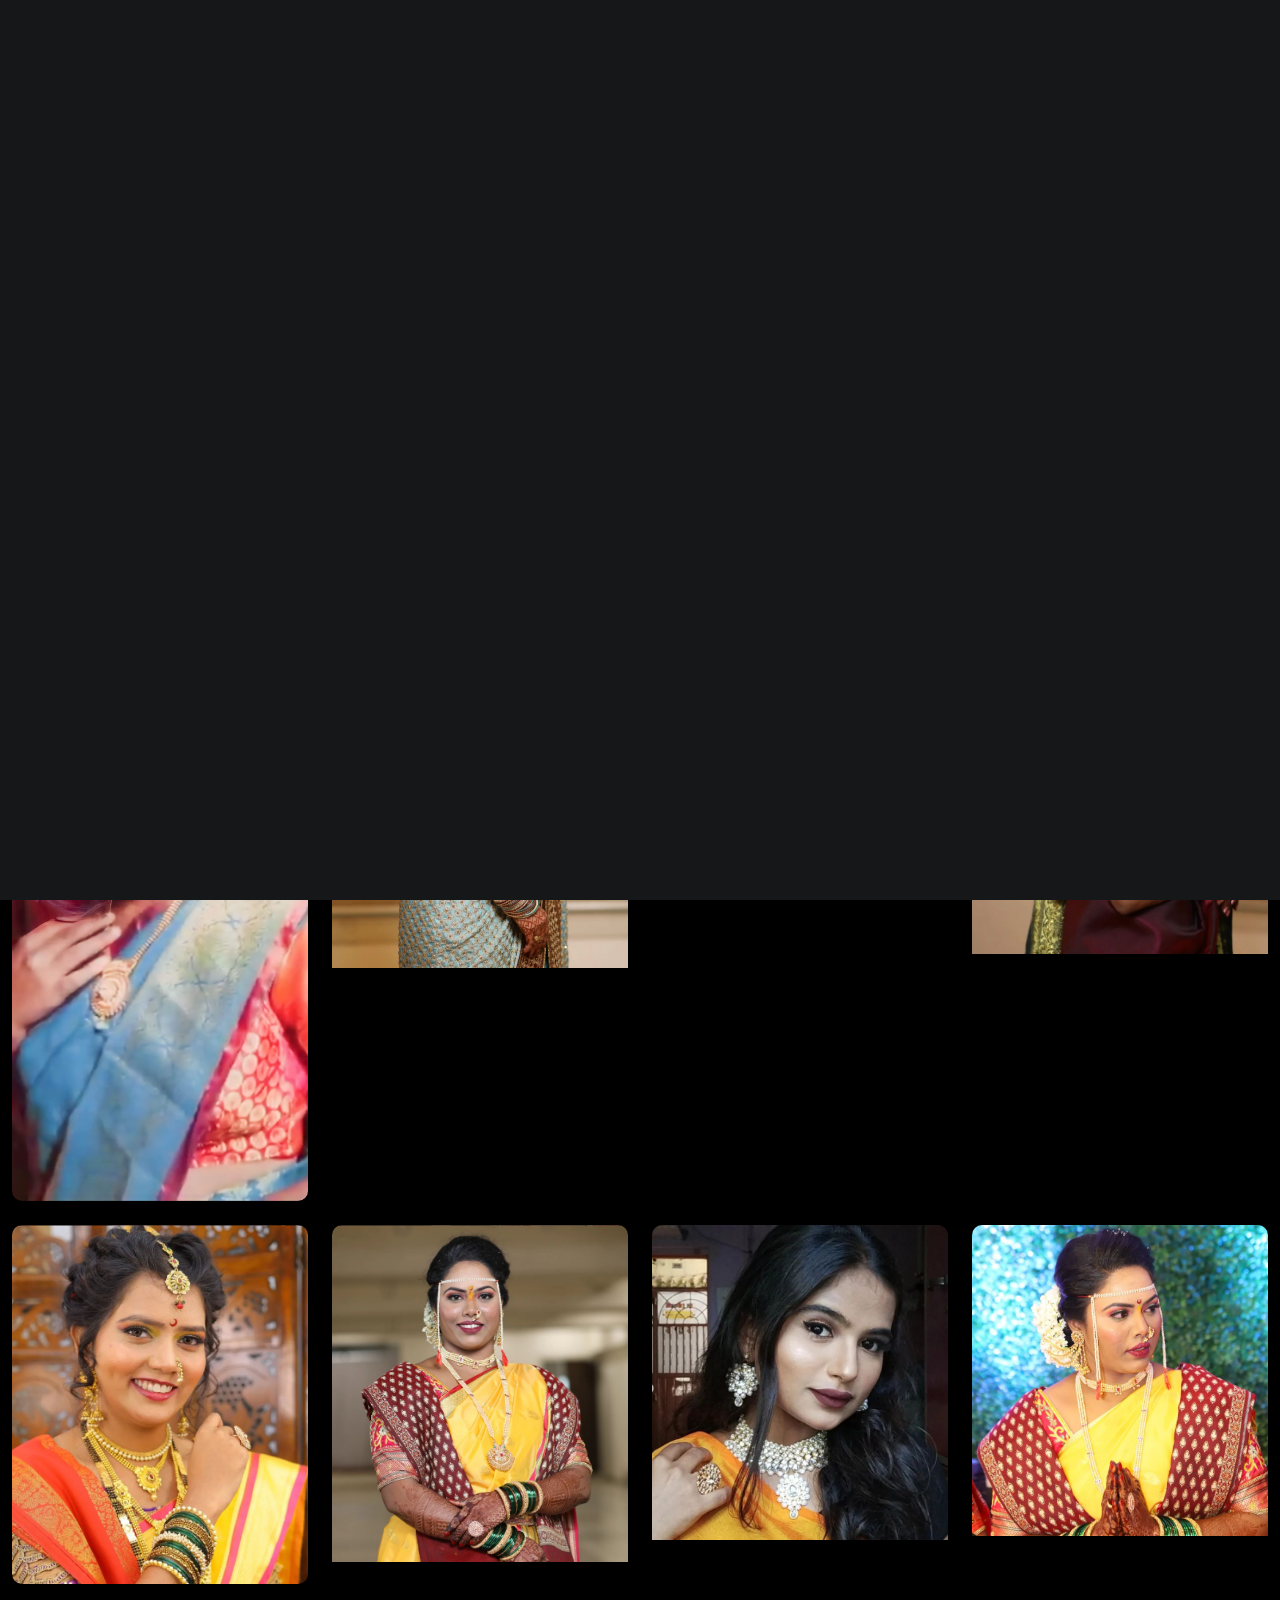
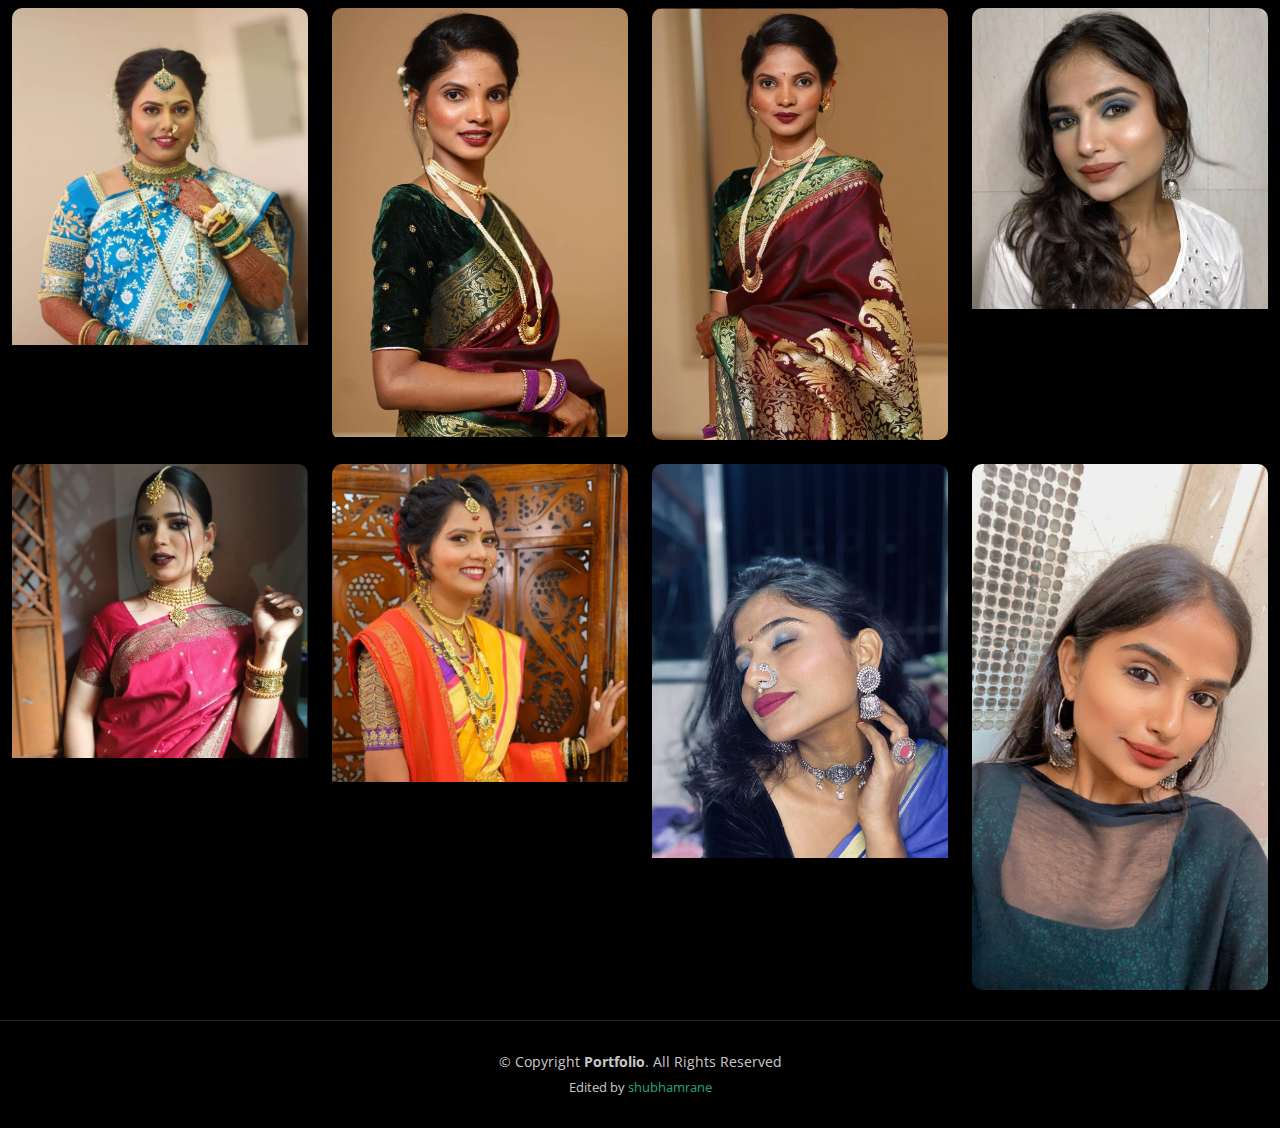
==== index.html @ 7a303e1d "first commit" ====
<!DOCTYPE html>
<html lang="en">

<head>
  <meta charset="utf-8">
  <meta content="width=device-width, initial-scale=1.0" name="viewport">

  <title>PortFolio-makeovershri</title>
  <meta content="" name="description">
  <meta content="" name="keywords">

  <!-- Favicons -->
  <!-- <link href="assets/img/favicon.png" rel="icon">
  <link href="assets/img/apple-touch-icon.png" rel="apple-touch-icon"> -->

  <!-- Google Fonts -->
  <link rel="preconnect" href="https://fonts.googleapis.com">
  <link rel="preconnect" href="https://fonts.gstatic.com" crossorigin>
  <link href="https://fonts.googleapis.com/css2?family=Open+Sans:ital,wght@0,300;0,400;0,500;0,600;0,700;1,300;1,400;1,600;1,700&family=Inter:ital,wght@0,300;0,400;0,500;0,600;0,700;1,300;1,400;1,500;1,600;1,700&family=Cardo:ital,wght@0,400;0,700;1,400&display=swap" rel="stylesheet">

  <!-- Vendor CSS Files -->
  <link href="assets/vendor/bootstrap/css/bootstrap.min.css" rel="stylesheet">
  <link href="assets/vendor/bootstrap-icons/bootstrap-icons.css" rel="stylesheet">
  <link href="assets/vendor/swiper/swiper-bundle.min.css" rel="stylesheet">
  <link href="assets/vendor/glightbox/css/glightbox.min.css" rel="stylesheet">
  <link href="assets/vendor/aos/aos.css" rel="stylesheet">

  <!-- Template Main CSS File -->
  <link href="assets/css/main.css" rel="stylesheet">

  
</head>

<body>

  <!-- ======= Header ======= -->
  <header id="header" class="header d-flex align-items-center fixed-top">
    <div class="container-fluid d-flex align-items-center justify-content-between">

      <a href="index.html" class="logo d-flex align-items-center  me-auto me-lg-0">
        <!-- Uncomment the line below if you also wish to use an image logo -->
        <!-- <img src="assets/img/logo.png" alt=""> -->
        <i class="bi bi-magic"></i>
        <h1>Makeovershri</h1>
      </a>

      <nav id="navbar" class="navbar">
        <ul>
          <li><a href="index.html" class="active">Home</a></li>
          <li><a href="about.html">About</a></li>
          <li><a href="photos.html">Gallery</a></li>
          <li><a href="services.html">Services</a></li>
          <li><a href="contact.html">Contact</a></li>
        </ul>
      </nav><!-- .navbar -->

      <div class="header-social-links">
        <a href="https://www.youtube.com/channel/UCeKGh_fcfqgs3sjj_dx9bTQ" class="youtube"><i class="bi bi-youtube"></i></a>
        <a href="https://www.facebook.com/anushri.durge.52" class="facebook"><i class="bi bi-facebook"></i></a>
        <a href="https://www.instagram.com/_makeovershri_/" class="instagram"><i class="bi bi-instagram"></i></a>
        <a href="#" class="linkedin"><i class="bi bi-linkedin"></i></i></a>
      </div>
      <i class="mobile-nav-toggle mobile-nav-show bi bi-list"></i>
      <i class="mobile-nav-toggle mobile-nav-hide d-none bi bi-x"></i>

    </div>
  </header><!-- End Header -->

  <!-- ======= Hero Section ======= -->
  <section id="hero" class="hero d-flex flex-column justify-content-center align-items-center" data-aos="fade" data-aos-delay="1500">
    <div class="container">
      <div class="row justify-content-center">
        <div class="col-lg-6 text-center">
          <h2>I'm <span>Anushri Durge</span> a Professional Makeup Artist and Hairstylist.</h2>
          <p>Let me help you look and feel your best! Certified professional makeup artist specialising in natural looks and enhancing beauty.</p>
          <a href="contact.html" class="btn-get-started">Contact Me</a>
        </div>
      </div>
    </div>
  </section><!-- End Hero Section -->

  <main id="main" data-aos="fade" data-aos-delay="1500">

    <!-- ======= Gallery Section ======= -->
    <section id="gallery" class="gallery">
      <div class="container-fluid">

        <div class="row gy-4 justify-content-center">
          <div class="col-xl-3 col-lg-4 col-md-6">
            <div class="gallery-item h-100">
              <img src="assets/img/gallery/gallery-1.png" class="img-fluid" alt="">
              <div class="gallery-links d-flex align-items-center justify-content-center">
                <a href="assets/img/gallery/gallery-1.png" title="Gallery 1" class="glightbox preview-link"><i class="bi bi-arrows-angle-expand"></i></a>
                <a href="gallery-single.html" class="details-link"><i class="bi bi-link-45deg"></i></a>
              </div>
            </div>
          </div><!-- End Gallery Item -->
          <div class="col-xl-3 col-lg-4 col-md-6">
            <div class="gallery-item h-100">
              <img src="assets/img/gallery/gallery-2.png" class="img-fluid" alt="">
              <div class="gallery-links d-flex align-items-center justify-content-center">
                <a href="assets/img/gallery/gallery-2.png" title="Gallery 2" class="glightbox preview-link"><i class="bi bi-arrows-angle-expand"></i></a>
                <a href="gallery-single.html" class="details-link"><i class="bi bi-link-45deg"></i></a>
              </div>
            </div>
          </div><!-- End Gallery Item -->
          <div class="col-xl-3 col-lg-4 col-md-6">
            <div class="gallery-item h-100">
              <img src="assets/img/gallery/gallery-3.png" class="img-fluid" alt="">
              <div class="gallery-links d-flex align-items-center justify-content-center">
                <a href="assets/img/gallery/gallery-3.png" title="Gallery 3" class="glightbox preview-link"><i class="bi bi-arrows-angle-expand"></i></a>
                <a href="gallery-single.html" class="details-link"><i class="bi bi-link-45deg"></i></a>
              </div>
            </div>
          </div><!-- End Gallery Item -->
          <div class="col-xl-3 col-lg-4 col-md-6">
            <div class="gallery-item h-100">
              <img src="assets/img/gallery/gallery-4.png" class="img-fluid" alt="">
              <div class="gallery-links d-flex align-items-center justify-content-center">
                <a href="assets/img/gallery/gallery-4.png" title="Gallery 4" class="glightbox preview-link"><i class="bi bi-arrows-angle-expand"></i></a>
                <a href="gallery-single.html" class="details-link"><i class="bi bi-link-45deg"></i></a>
              </div>
            </div>
          </div><!-- End Gallery Item -->
          <div class="col-xl-3 col-lg-4 col-md-6">
            <div class="gallery-item h-100">
              <img src="assets/img/gallery/gallery-5.png" class="img-fluid" alt="">
              <div class="gallery-links d-flex align-items-center justify-content-center">
                <a href="assets/img/gallery/gallery-5.png" title="Gallery 5" class="glightbox preview-link"><i class="bi bi-arrows-angle-expand"></i></a>
                <a href="gallery-single.html" class="details-link"><i class="bi bi-link-45deg"></i></a>
              </div>
            </div>
          </div><!-- End Gallery Item -->
          <div class="col-xl-3 col-lg-4 col-md-6">
            <div class="gallery-item h-100">
              <img src="assets/img/gallery/gallery-6.png" class="img-fluid" alt="">
              <div class="gallery-links d-flex align-items-center justify-content-center">
                <a href="assets/img/gallery/gallery-6.png" title="Gallery 6" class="glightbox preview-link"><i class="bi bi-arrows-angle-expand"></i></a>
                <a href="gallery-single.html" class="details-link"><i class="bi bi-link-45deg"></i></a>
              </div>
            </div>
          </div><!-- End Gallery Item -->
          <div class="col-xl-3 col-lg-4 col-md-6">
            <div class="gallery-item h-100">
              <img src="assets/img/gallery/gallery-7.png" class="img-fluid" alt="">
              <div class="gallery-links d-flex align-items-center justify-content-center">
                <a href="assets/img/gallery/gallery-7.png" title="Gallery 7" class="glightbox preview-link"><i class="bi bi-arrows-angle-expand"></i></a>
                <a href="gallery-single.html" class="details-link"><i class="bi bi-link-45deg"></i></a>
              </div>
            </div>
          </div><!-- End Gallery Item -->
          <div class="col-xl-3 col-lg-4 col-md-6">
            <div class="gallery-item h-100">
              <img src="assets/img/gallery/gallery-8.png" class="img-fluid" alt="">
              <div class="gallery-links d-flex align-items-center justify-content-center">
                <a href="assets/img/gallery/gallery-8.png" title="Gallery 8" class="glightbox preview-link"><i class="bi bi-arrows-angle-expand"></i></a>
                <a href="gallery-single.html" class="details-link"><i class="bi bi-link-45deg"></i></a>
              </div>
            </div>
          </div><!-- End Gallery Item -->
          <div class="col-xl-3 col-lg-4 col-md-6">
            <div class="gallery-item h-100">
              <img src="assets/img/gallery/gallery-9.png" class="img-fluid" alt="">
              <div class="gallery-links d-flex align-items-center justify-content-center">
                <a href="assets/img/gallery/gallery-9.png" title="Gallery 9" class="glightbox preview-link"><i class="bi bi-arrows-angle-expand"></i></a>
                <a href="gallery-single.html" class="details-link"><i class="bi bi-link-45deg"></i></a>
              </div>
            </div>
          </div><!-- End Gallery Item -->
          <div class="col-xl-3 col-lg-4 col-md-6">
            <div class="gallery-item h-100">
              <img src="assets/img/gallery/gallery-10.png" class="img-fluid" alt="">
              <div class="gallery-links d-flex align-items-center justify-content-center">
                <a href="assets/img/gallery/gallery-10.png" title="Gallery 10" class="glightbox preview-link"><i class="bi bi-arrows-angle-expand"></i></a>
                <a href="gallery-single.html" class="details-link"><i class="bi bi-link-45deg"></i></a>
              </div>
            </div>
          </div><!-- End Gallery Item -->
          <div class="col-xl-3 col-lg-4 col-md-6">
            <div class="gallery-item h-100">
              <img src="assets/img/gallery/gallery-11.png" class="img-fluid" alt="">
              <div class="gallery-links d-flex align-items-center justify-content-center">
                <a href="assets/img/gallery/gallery-11.png" title="Gallery 11" class="glightbox preview-link"><i class="bi bi-arrows-angle-expand"></i></a>
                <a href="gallery-single.html" class="details-link"><i class="bi bi-link-45deg"></i></a>
              </div>
            </div>
          </div><!-- End Gallery Item -->
          <div class="col-xl-3 col-lg-4 col-md-6">
            <div class="gallery-item h-100">
              <img src="assets/img/gallery/gallery-12.png" class="img-fluid" alt="">
              <div class="gallery-links d-flex align-items-center justify-content-center">
                <a href="assets/img/gallery/gallery-12.png" title="Gallery 12" class="glightbox preview-link"><i class="bi bi-arrows-angle-expand"></i></a>
                <a href="gallery-single.html" class="details-link"><i class="bi bi-link-45deg"></i></a>
              </div>
            </div>
          </div><!-- End Gallery Item -->
          <div class="col-xl-3 col-lg-4 col-md-6">
            <div class="gallery-item h-100">
              <img src="assets/img/gallery/gallery-13.png" class="img-fluid" alt="">
              <div class="gallery-links d-flex align-items-center justify-content-center">
                <a href="assets/img/gallery/gallery-13.png" title="Gallery 13" class="glightbox preview-link"><i class="bi bi-arrows-angle-expand"></i></a>
                <a href="gallery-single.html" class="details-link"><i class="bi bi-link-45deg"></i></a>
              </div>
            </div>
          </div><!-- End Gallery Item -->
          <div class="col-xl-3 col-lg-4 col-md-6">
            <div class="gallery-item h-100">
              <img src="assets/img/gallery/gallery-14.png" class="img-fluid" alt="">
              <div class="gallery-links d-flex align-items-center justify-content-center">
                <a href="assets/img/gallery/gallery-14.png" title="Gallery 14" class="glightbox preview-link"><i class="bi bi-arrows-angle-expand"></i></a>
                <a href="gallery-single.html" class="details-link"><i class="bi bi-link-45deg"></i></a>
              </div>
            </div>
          </div><!-- End Gallery Item -->
          <div class="col-xl-3 col-lg-4 col-md-6">
            <div class="gallery-item h-100">
              <img src="assets/img/gallery/gallery-15.png" class="img-fluid" alt="">
              <div class="gallery-links d-flex align-items-center justify-content-center">
                <a href="assets/img/gallery/gallery-15.png" title="Gallery 15" class="glightbox preview-link"><i class="bi bi-arrows-angle-expand"></i></a>
                <a href="gallery-single.html" class="details-link"><i class="bi bi-link-45deg"></i></a>
              </div>
            </div>
          </div><!-- End Gallery Item -->
          <div class="col-xl-3 col-lg-4 col-md-6">
            <div class="gallery-item h-100">
              <img src="assets/img/gallery/gallery-16.png" class="img-fluid" alt="">
              <div class="gallery-links d-flex align-items-center justify-content-center">
                <a href="assets/img/gallery/gallery-16.png" title="Gallery 16" class="glightbox preview-link"><i class="bi bi-arrows-angle-expand"></i></a>
                <a href="gallery-single.html" class="details-link"><i class="bi bi-link-45deg"></i></a>
              </div>
            </div>
          </div><!-- End Gallery Item -->

        </div>

      </div>
    </section><!-- End Gallery Section -->

  </main><!-- End #main -->
  <footer id="footer" class="footer">
    <div class="container">
      <div class="copyright">
        &copy; Copyright <strong><span>Portfolio</span></strong>. All Rights Reserved
      </div>
      <div class="credits">
       
        Edited by <a href="https://www.instagram.com/shubham.rane._/">shubhamrane</a>
      </div>
    </div>
  </footer>

  <a href="#" class="scroll-top d-flex align-items-center justify-content-center"><i class="bi bi-arrow-up-short"></i></a>

  <div id="preloader">
    <div class="line"></div>
  </div>

  <!-- Vendor JS Files -->
  <script src="assets/vendor/bootstrap/js/bootstrap.bundle.min.js"></script>
  <script src="assets/vendor/swiper/swiper-bundle.min.js"></script>
  <script src="assets/vendor/glightbox/js/glightbox.min.js"></script>
  <script src="assets/vendor/aos/aos.js"></script>
  <script src="assets/vendor/php-email-form/validate.js"></script>

  <!-- Template Main JS File -->
  <script src="assets/js/main.js"></script>

</body>

</html>
---- assets/css/main.css ----
/**
* Template Name: PhotoFolio
* Updated: Mar 10 2023 with Bootstrap v5.2.3
* Template URL: https://bootstrapmade.com/photofolio-bootstrap-photography-website-template/
* Author: BootstrapMade.com
* License: https://bootstrapmade.com/license/
*/

/*--------------------------------------------------------------
# Set main reusable colors and fonts using CSS variables
# Learn more about CSS variables at https://developer.mozilla.org/en-US/docs/Web/CSS/Using_CSS_custom_properties
--------------------------------------------------------------*/
/* Fonts */
:root {
  --font-default: "Open Sans", system-ui, -apple-system, "Segoe UI", Roboto, "Helvetica Neue", Arial, "Noto Sans", "Liberation Sans", sans-serif, "Apple Color Emoji", "Segoe UI Emoji", "Segoe UI Symbol", "Noto Color Emoji";
  --font-primary: "Inter", sans-serif;
  --font-secondary: "Cardo", sans-serif;
}

/* Colors */
:root {
  --color-default: #fafafa;
  --color-primary: #27a776;
  --color-secondary: #161718;
}

/* Smooth scroll behavior */
:root {
  scroll-behavior: smooth;
}

/*--------------------------------------------------------------
# General
--------------------------------------------------------------*/
body {
  font-family: var(--font-default);
  color: var(--color-default);
  background-color: #000;
}

a {
  color: var(--color-primary);
  text-decoration: none;
}

a:hover {
  color: #32cf93;
  text-decoration: none;
}

h1,
h2,
h3,
h4,
h5,
h6 {
  font-family: var(--font-primary);
}

/*--------------------------------------------------------------
# Sections & Section Header
--------------------------------------------------------------*/
.section-header {
  padding-bottom: 40px;
}

.section-header h2 {
  font-size: 14px;
  font-weight: 500;
  padding: 0;
  line-height: 1px;
  margin: 0 0 5px 0;
  letter-spacing: 2px;
  text-transform: uppercase;
  color: rgba(255, 255, 255, 0.6);
  font-family: var(--font-primary);
}

.section-header h2::after {
  content: "";
  width: 120px;
  height: 1px;
  display: inline-block;
  background: #5bd9a9;
  margin: 4px 10px;
}

.section-header p {
  margin: 0;
  margin: 0;
  font-size: 36px;
  font-weight: 700;
  font-family: var(--font-secondary);
  color: #fff;
}

/*--------------------------------------------------------------
# Page Header
--------------------------------------------------------------*/
.page-header {
  padding: 120px 0 60px 0;
  min-height: 30vh;
  position: relative;
}

.page-header h2 {
  font-size: 56px;
  font-weight: 500;
  color: #fff;
  font-family: var(--font-secondary);
}

@media (max-width: 768px) {
  .page-header h2 {
    font-size: 36px;
  }
}

.page-header p {
  color: rgba(255, 255, 255, 0.8);
}

.page-header .cta-btn {
  font-family: var(--font-primary);
  font-weight: 400;
  font-size: 14px;
  display: inline-block;
  padding: 12px 40px;
  border-radius: 4px;
  letter-spacing: 1px;
  text-transform: uppercase;
  transition: 0.3s;
  color: #fff;
  background: var(--color-primary);
}

.page-header .cta-btn:hover {
  background: #2cbc85;
}

/*--------------------------------------------------------------
# Scroll top button
--------------------------------------------------------------*/
.scroll-top {
  position: fixed;
  visibility: hidden;
  opacity: 0;
  right: 15px;
  bottom: -15px;
  z-index: 99999;
  background: var(--color-primary);
  width: 44px;
  height: 44px;
  border-radius: 50px;
  transition: all 0.4s;
}

.scroll-top i {
  font-size: 24px;
  color: #fff;
  line-height: 0;
}

.scroll-top:hover {
  background: rgba(39, 167, 118, 0.8);
  color: #fff;
}

.scroll-top.active {
  visibility: visible;
  opacity: 1;
  bottom: 15px;
}

/*--------------------------------------------------------------
# Preloader
--------------------------------------------------------------*/
#preloader {
  display: flex;
  position: fixed;
  inset: 0;
  width: 100%;
  height: 100vh;
  z-index: 99999;
}

#preloader:before,
#preloader:after {
  content: "";
  background-color: var(--color-secondary);
  position: absolute;
  inset: 0;
  width: 50%;
  height: 100%;
  transition: all 0.3s ease 0s;
  z-index: -1;
}

#preloader:after {
  left: auto;
  right: 0;
}

#preloader .line {
  position: relative;
  overflow: hidden;
  margin: auto;
  width: 1px;
  height: 280px;
  transition: all 0.8s ease 0s;
}

#preloader .line:before {
  content: "";
  position: absolute;
  background-color: #fff;
  left: 0;
  top: 50%;
  width: 1px;
  height: 0%;
  transform: translateY(-50%);
  animation: lineincrease 1000ms ease-in-out 0s forwards;
}

#preloader .line:after {
  content: "";
  position: absolute;
  background-color: #999;
  left: 0;
  top: 0;
  width: 1px;
  height: 100%;
  transform: translateY(-100%);
  animation: linemove 1200ms linear 0s infinite;
  animation-delay: 2000ms;
}

#preloader.loaded .line {
  opacity: 0;
  height: 100% !important;
}

#preloader.loaded .line:after {
  opacity: 0;
}

#preloader.loaded:before,
#preloader.loaded:after {
  animation: preloaderfinish 300ms ease-in-out 500ms forwards;
}

@keyframes lineincrease {
  0% {
    height: 0%;
  }

  100% {
    height: 100%;
  }
}

@keyframes linemove {
  0% {
    transform: translateY(200%);
  }

  100% {
    transform: translateY(-100%);
  }
}

@keyframes preloaderfinish {
  0% {
    width: 5 0%;
  }

  100% {
    width: 0%;
  }
}

/*--------------------------------------------------------------
# Header
--------------------------------------------------------------*/
.header {
  transition: all 0.5s;
  z-index: 997;
  padding: 30px 0;
  background-color: #000;
}

.header .logo {
  transition: 0.3s;
}

.header .logo img {
  max-height: 40px;
  margin-right: 8px;
}

.header .logo h1 {
  font-size: 32px;
  margin: 0;
  font-weight: 400;
  color: #fff;
  font-family: var(--font-secondary);
}

.header .logo i {
  font-size: 32px;
  margin-right: 8px;
  line-height: 0;
}

@media (max-width: 575px) {
  .header .logo h1 {
    font-size: 26px;
  }

  .header .logo i {
    font-size: 24px;
  }
}

.header .header-social-links {
  padding-right: 15px;
}

.header .header-social-links a {
  color: rgba(255, 255, 255, 0.5);
  padding-left: 15px;
  display: inline-block;
  line-height: 0px;
  transition: 0.3s;
  font-size: 16px;
}

.header .header-social-links a:hover {
  color: #fff;
}

@media (max-width: 575px) {
  .header .header-social-links a {
    padding-left: 5px;
  }
}

/*--------------------------------------------------------------
# Desktop Navigation
--------------------------------------------------------------*/
@media (min-width: 1280px) {
  .navbar {
    padding: 0;
  }

  .navbar ul {
    margin: 0;
    padding: 0;
    display: flex;
    list-style: none;
    align-items: center;
  }

  .navbar li {
    position: relative;
  }

  .navbar a,
  .navbar a:focus {
    display: flex;
    align-items: center;
    justify-content: space-between;
    padding: 10px 0 10px 30px;
    font-family: var(--font-primary);
    text-transform: uppercase;
    letter-spacing: 1px;
    font-size: 13px;
    font-weight: 400;
    color: rgba(255, 255, 255, 0.5);
    white-space: nowrap;
    transition: 0.3s;
  }

  .navbar a i,
  .navbar a:focus i {
    font-size: 12px;
    line-height: 0;
    margin-left: 5px;
  }

  .navbar a:hover,
  .navbar .active,
  .navbar .active:focus,
  .navbar li:hover>a {
    color: #fff;
  }

  .navbar .dropdown ul {
    display: block;
    position: absolute;
    left: 14px;
    top: calc(100% + 30px);
    margin: 0;
    padding: 10px 0;
    z-index: 99;
    opacity: 0;
    visibility: hidden;
    background: var(--color-secondary);
    transition: 0.3s;
    border-radius: 4px;
  }

  .navbar .dropdown ul li {
    min-width: 200px;
  }

  .navbar .dropdown ul a {
    padding: 10px 20px;
    font-size: 15px;
    text-transform: none;
    font-weight: 400;
  }

  .navbar .dropdown ul a i {
    font-size: 12px;
  }

  .navbar .dropdown ul a:hover,
  .navbar .dropdown ul .active:hover,
  .navbar .dropdown ul li:hover>a {
    color: #fff;
  }

  .navbar .dropdown:hover>ul {
    opacity: 1;
    top: 100%;
    visibility: visible;
  }

  .navbar .dropdown .dropdown ul {
    top: 0;
    left: calc(100% - 30px);
    visibility: hidden;
  }

  .navbar .dropdown .dropdown:hover>ul {
    opacity: 1;
    top: 0;
    left: 100%;
    visibility: visible;
  }
}

@media (min-width: 1280px) and (max-width: 1366px) {
  .navbar .dropdown .dropdown ul {
    left: -90%;
  }

  .navbar .dropdown .dropdown:hover>ul {
    left: -100%;
  }
}

@media (min-width: 1280px) {

  .mobile-nav-show,
  .mobile-nav-hide {
    display: none;
  }
}

/*--------------------------------------------------------------
# Mobile Navigation
--------------------------------------------------------------*/
@media (max-width: 1279px) {
  .navbar {
    position: fixed;
    top: 0;
    right: -100%;
    width: 100%;
    max-width: 400px;
    bottom: 0;
    transition: 0.3s;
    z-index: 9997;
  }

  .navbar ul {
    position: absolute;
    inset: 0;
    padding: 50px 0 10px 0;
    margin: 0;
    background: rgba(0, 0, 0, 0.9);
    overflow-y: auto;
    transition: 0.3s;
    z-index: 9998;
  }

  .navbar a,
  .navbar a:focus {
    display: flex;
    align-items: center;
    justify-content: space-between;
    padding: 10px 20px;
    font-family: var(--font-primary);
    font-size: 13px;
    text-transform: uppercase;
    font-weight: 400;
    color: rgba(255, 255, 255, 0.5);
    letter-spacing: 1px;
    white-space: nowrap;
    transition: 0.3s;
  }

  .navbar a i,
  .navbar a:focus i {
    font-size: 12px;
    line-height: 0;
    margin-left: 5px;
  }

  .navbar a:hover,
  .navbar .active,
  .navbar .active:focus,
  .navbar li:hover>a {
    color: #fff;
  }

  .navbar .dropdown ul,
  .navbar .dropdown .dropdown ul {
    position: static;
    display: none;
    padding: 10px 0;
    margin: 10px 20px;
    transition: all 0.5s ease-in-out;
    border: 1px solid black;
  }

  .navbar .dropdown>.dropdown-active,
  .navbar .dropdown .dropdown>.dropdown-active {
    display: block;
  }

  .mobile-nav-show {
    color: #fff;
    font-size: 28px;
    cursor: pointer;
    line-height: 0;
    transition: 0.5s;
    z-index: 9999;
    margin: 0 10px 0 10px;
  }

  .mobile-nav-hide {
    color: #fff;
    font-size: 32px;
    cursor: pointer;
    line-height: 0;
    transition: 0.5s;
    position: fixed;
    right: 20px;
    top: 20px;
    z-index: 9999;
  }

  .mobile-nav-active {
    overflow: hidden;
  }

  .mobile-nav-active .navbar {
    right: 0;
  }

  .mobile-nav-active .navbar:before {
    content: "";
    position: fixed;
    inset: 0;
    background: rgba(22, 23, 24, 0.8);
    z-index: 9996;
  }
}

/*--------------------------------------------------------------
# About Section
--------------------------------------------------------------*/
.about .content h2 {
  font-weight: 700;
  font-size: 24px;
  color: var(--color-primary);
}

.about .content ul {
  list-style: none;
  padding: 0;
}

.about .content ul li {
  margin-bottom: 20px;
  display: flex;
  align-items: center;
}

.about .content ul strong {
  margin-right: 10px;
}

.about .content ul i {
  font-size: 16px;
  margin-right: 5px;
  color: var(--color-primary);
  line-height: 0;
}

/*--------------------------------------------------------------
# Testimonials Section
--------------------------------------------------------------*/
.testimonials {
  margin-top: 80px;
}

.testimonials .testimonial-item {
  box-sizing: content-box;
  padding: 30px;
  margin: 40px 30px;
  background: var(--color-secondary);
  min-height: 320px;
  display: flex;
  flex-direction: column;
  text-align: center;
  transition: 0.3s;
}

.testimonials .testimonial-item .stars {
  margin-bottom: 15px;
}

.testimonials .testimonial-item .stars i {
  color: #ffc107;
  margin: 0 1px;
}

.testimonials .testimonial-item .testimonial-img {
  width: 90px;
  border-radius: 50%;
  border: 5px solid #474a4d;
  margin: 0 auto;
}

.testimonials .testimonial-item h3 {
  font-size: 18px;
  font-weight: bold;
  margin: 10px 0 5px 0;
  color: #fff;
}

.testimonials .testimonial-item h4 {
  font-size: 14px;
  color: rgba(255, 255, 255, 0.5);
  margin: 0;
}

.testimonials .testimonial-item p {
  font-style: italic;
  margin: 0 auto 15px auto;
}

.testimonials .swiper-pagination {
  margin-top: 20px;
  position: relative;
}

.testimonials .swiper-pagination .swiper-pagination-bullet {
  width: 12px;
  height: 12px;
  background-color: rgba(255, 255, 255, 0.2);
  opacity: 1;
}

.testimonials .swiper-pagination .swiper-pagination-bullet-active {
  background-color: rgba(255, 255, 255, 0.5);
}

.testimonials .swiper-slide {
  opacity: 0.3;
}

@media (max-width: 1199px) {
  .testimonials .swiper-slide-active {
    opacity: 1;
  }

  .testimonials .swiper-pagination {
    margin-top: 0;
  }

  .testimonials .testimonial-item {
    margin: 40px 20px;
  }
}

@media (min-width: 1200px) {
  .testimonials .swiper-slide-next {
    opacity: 1;
    transform: scale(1.12);
  }
}

/*--------------------------------------------------------------
# Pricing Section
--------------------------------------------------------------*/
.gallery {
  margin-top: 40px;
}

.gallery .gallery-item {
  position: relative;
  overflow: hidden;
  border-radius: 10px;
}

.gallery .gallery-item img {
  transition: 0.3s;
}

.gallery .gallery-links {
  position: absolute;
  inset: 0;
  opacity: 0;
  transition: all ease-in-out 0.3s;
  background: rgba(0, 0, 0, 0.6);
  z-index: 3;
}

.gallery .gallery-links .preview-link,
.gallery .gallery-links .details-link {
  font-size: 20px;
  color: rgba(255, 255, 255, 0.5);
  transition: 0.3s;
  line-height: 1.2;
  margin: 30px 8px 0 8px;
}

.gallery .gallery-links .preview-link:hover,
.gallery .gallery-links .details-link:hover {
  color: #fff;
}

.gallery .gallery-links .details-link {
  font-size: 30px;
  line-height: 0;
}

.gallery .gallery-item:hover .gallery-links {
  opacity: 1;
}

.gallery .gallery-item:hover .preview-link,
.gallery .gallery-item:hover .details-link {
  margin-top: 0;
}

.gallery .gallery-item:hover img {
  transform: scale(1.1);
}

.glightbox-clean .gslide-description {
  background: #222425;
}

.glightbox-clean .gslide-title {
  color: rgba(255, 255, 255, 0.8);
  margin: 0;
}

/*--------------------------------------------------------------
# Gallery Single Section
--------------------------------------------------------------*/
.gallery-single .portfolio-details-slider img {
  width: 100%;
}

.gallery-single .portfolio-details-slider .swiper-pagination .swiper-pagination-bullet {
  width: 12px;
  height: 12px;
  background-color: rgba(255, 255, 255, 0.7);
  opacity: 1;
}

.gallery-single .portfolio-details-slider .swiper-pagination .swiper-pagination-bullet-active {
  background-color: var(--color-primary);
}

.gallery-single .swiper-button-prev,
.gallery-single .swiper-button-next {
  width: 48px;
  height: 48px;
}

.gallery-single .swiper-button-prev:after,
.gallery-single .swiper-button-next:after {
  color: rgba(255, 255, 255, 0.8);
  background-color: rgba(0, 0, 0, 0.2);
  font-size: 24px;
  border-radius: 50%;
  width: 48px;
  height: 48px;
  display: flex;
  align-items: center;
  justify-content: center;
  transition: 0.3s;
}

.gallery-single .swiper-button-prev:hover:after,
.gallery-single .swiper-button-next:hover:after {
  background-color: rgba(0, 0, 0, 0.6);
}

@media (max-width: 575px) {

  .gallery-single .swiper-button-prev,
  .gallery-single .swiper-button-next {
    display: none;
  }
}

.gallery-single .portfolio-info h3 {
  font-size: 22px;
  font-weight: 700;
  margin-bottom: 20px;
  padding-bottom: 20px;
  position: relative;
  font-family: var(--font-secondary);
}

.gallery-single .portfolio-info h3:after {
  content: "";
  position: absolute;
  display: block;
  width: 50px;
  height: 3px;
  background: var(--color-primary);
  left: 0;
  bottom: 0;
}

.gallery-single .portfolio-info ul {
  list-style: none;
  padding: 0;
  font-size: 15px;
}

.gallery-single .portfolio-info ul li {
  display: flex;
  flex-direction: column;
  padding-bottom: 15px;
}

.gallery-single .portfolio-info ul strong {
  text-transform: uppercase;
  font-weight: 400;
  color: #6b7075;
  font-size: 14px;
}

.gallery-single .portfolio-info .btn-visit {
  padding: 8px 40px;
  background: var(--color-primary);
  color: #fff;
  border-radius: 50px;
  transition: 0.3s;
}

.gallery-single .portfolio-info .btn-visit:hover {
  background: #2cbc85;
}

.gallery-single .portfolio-description h2 {
  font-size: 26px;
  font-weight: 700;
  margin-bottom: 20px;
  color: #fff;
  font-family: var(--font-secondary);
}

.gallery-single .portfolio-description p {
  padding: 0;
}

.gallery-single .portfolio-description .testimonial-item {
  padding: 30px 30px 0 30px;
  position: relative;
  background: var(--color-secondary);
  height: 100%;
  margin-bottom: 50px;
}

.gallery-single .portfolio-description .testimonial-item .testimonial-img {
  width: 90px;
  border-radius: 50px;
  border: 6px solid #2e3133;
  float: left;
  margin: 0 10px 0 0;
}

.gallery-single .portfolio-description .testimonial-item h3 {
  font-size: 18px;
  font-weight: bold;
  margin: 15px 0 5px 0;
  padding-top: 20px;
}

.gallery-single .portfolio-description .testimonial-item h4 {
  font-size: 14px;
  color: rgba(255, 255, 255, 0.6);
  margin: 0;
}

.gallery-single .portfolio-description .testimonial-item .quote-icon-left,
.gallery-single .portfolio-description .testimonial-item .quote-icon-right {
  color: #5bd9a9;
  font-size: 26px;
  line-height: 0;
}

.gallery-single .portfolio-description .testimonial-item .quote-icon-left {
  display: inline-block;
  left: -5px;
  position: relative;
}

.gallery-single .portfolio-description .testimonial-item .quote-icon-right {
  display: inline-block;
  right: -5px;
  position: relative;
  top: 10px;
  transform: scale(-1, -1);
}

.gallery-single .portfolio-description .testimonial-item p {
  font-style: italic;
  margin: 0 0 15px 0 0 0;
  padding: 0;
}

/*--------------------------------------------------------------
# Services Section
--------------------------------------------------------------*/
.services .service-item {
  padding: 50px 30px;
  transition: all ease-in-out 0.4s;
  background: var(--color-secondary);
  height: 100%;
  overflow: hidden;
  z-index: 1;
}

.services .service-item:before {
  content: "";
  position: absolute;
  background: #1d1f20;
  top: -200px;
  transition: all 0.3s;
  z-index: -1;
}

.services .service-item i {
  background: var(--color-primary);
  color: #fff;
  font-size: 24px;
  transition: 0.3s;
  display: flex;
  align-items: center;
  justify-content: center;
  width: 56px;
  height: 56px;
  border-radius: 50%;
}

.services .service-item h4 {
  font-weight: 600;
  margin: 15px 0 0 0;
  transition: 0.3s;
  font-size: 20px;
}

.services .service-item h4 a {
  color: #fff;
}

.services .service-item p {
  line-height: 24px;
  font-size: 14px;
  margin: 15px 0 0 0;
}

.services .service-item:hover:before {
  background: var(--color-primary);
  right: 0;
  top: 0;
  width: 100%;
  height: 100%;
  border-radius: 0px;
}

.services .service-item:hover h4 a,
.services .service-item:hover p {
  color: #fff;
}

.services .service-item:hover i {
  background: #fff;
  color: var(--color-primary);
}

/*--------------------------------------------------------------
# Pricing Section
--------------------------------------------------------------*/
.pricing {
  margin-top: 80px;
}

.pricing .pricing-item {
  border-bottom: 1px dashed #474a4d;
  width: 100%;
  height: 100%;
  padding: 0 0 15px 0;
}

.pricing .pricing-item h3 {
  margin: 0;
  font-size: 18px;
  font-weight: 500;
  color: rgba(255, 255, 255, 0.6);
}

.pricing .pricing-item h4 {
  margin: 0;
  font-size: 16px;
}

/*--------------------------------------------------------------
# Contact Section
--------------------------------------------------------------*/
.contact .info-item+.info-item {
  margin-top: 40px;
}

.contact .info-item i {
  font-size: 20px;
  color: var(--color-primary);
  float: left;
  width: 44px;
  height: 44px;
  background: #222425;
  display: flex;
  justify-content: center;
  align-items: center;
  border-radius: 50px;
  transition: all 0.3s ease-in-out;
  margin-right: 15px;
}

.contact .info-item h4 {
  padding: 0;
  font-size: 20px;
  font-weight: 600;
  margin-bottom: 5px;
  color: rgba(255, 255, 255, 0.5);
}

.contact .info-item p {
  padding: 0;
  margin-bottom: 0;
  font-size: 14px;
  color: #fff;
}

.contact .info-item:hover i {
  background: var(--color-primary);
  color: #fff;
}

.contact .php-email-form {
  width: 100%;
}

.contact .php-email-form .form-group {
  padding-bottom: 8px;
}

.contact .php-email-form .error-message {
  display: none;
  color: #fff;
  background: #df1529;
  text-align: left;
  padding: 15px;
  font-weight: 600;
}

.contact .php-email-form .error-message br+br {
  margin-top: 25px;
}

.contact .php-email-form .sent-message {
  display: none;
  color: #fff;
  background: var(--color-primary);
  text-align: center;
  padding: 15px;
  font-weight: 600;
}

.contact .php-email-form .loading {
  display: none;
  background: var(--color-secondary);
  text-align: center;
  padding: 15px;
  color: rgba(255, 255, 255, 0.6);
}

.contact .php-email-form .loading:before {
  content: "";
  display: inline-block;
  border-radius: 50%;
  width: 24px;
  height: 24px;
  margin: 0 10px -6px 0;
  border: 3px solid var(--color-primary);
  border-top-color: var(--color-secondary);
  animation: animate-loading 1s linear infinite;
}

.contact .php-email-form input,
.contact .php-email-form textarea {
  border-radius: 4px;
  box-shadow: none;
  font-size: 14px;
  background-color: var(--color-secondary);
  border: 1px solid #2e3133;
  color: #fff;
}

.contact .php-email-form input {
  height: 44px;
}

.contact .php-email-form textarea {
  padding: 10px 12px;
}

.contact .php-email-form button[type=submit] {
  background: var(--color-primary);
  border: 0;
  padding: 10px 35px;
  color: #fff;
  transition: 0.4s;
  border-radius: 4px;
}

.contact .php-email-form button[type=submit]:hover {
  background: rgba(39, 167, 118, 0.8);
}

@keyframes animate-loading {
  0% {
    transform: rotate(0deg);
  }

  100% {
    transform: rotate(360deg);
  }
}

/*--------------------------------------------------------------
# Hero Section
--------------------------------------------------------------*/
.hero {
  width: 100%;
  min-height: 30vh;
  background: #000;
  background-size: cover;
  position: relative;
  padding: 140px 0 60px 0;
}

.hero h2 {
  margin: 0 0 10px 0;
  font-size: 38px;
  font-weight: 700;
  color: #fff;
  font-family: var(--font-secondary);
}

.hero h2 span {
  position: relative;
  z-index: 1;
  padding: 0 5px;
  display: inline-block;
}

.hero h2 span:before {
  content: "";
  position: absolute;
  height: 50%;
  bottom: 0;
  left: 0;
  right: 0;
  background: var(--color-primary);
  z-index: -1;
}

.hero p {
  color: rgba(255, 255, 255, 0.6);
  margin-bottom: 30px;
  font-size: 18px;
}

.hero .btn-get-started {
  font-family: var(--font-primary);
  font-weight: 400;
  font-size: 14px;
  display: inline-block;
  padding: 12px 40px;
  border-radius: 4px;
  letter-spacing: 1px;
  text-transform: uppercase;
  transition: 0.3s;
  color: #fff;
  background: var(--color-primary);
}

.hero .btn-get-started:hover {
  background: #2cbc85;
}

@media (max-width: 768px) {
  .hero h2 {
    font-size: 32px;
  }
}

/*--------------------------------------------------------------
# Footer
--------------------------------------------------------------*/
.footer {
  margin-top: 30px;
  padding: 30px 0;
  font-size: 14px;
  border-top: 1px solid rgba(255, 255, 255, 0.15);
}

.footer .copyright {
  text-align: center;
  color: rgba(255, 255, 255, 0.8);
}

.footer .credits {
  padding-top: 6px;
  text-align: center;
  font-size: 13px;
  color: rgba(255, 255, 255, 0.8);
}

.footer .credits a {
  color: var(--color-primary);
}
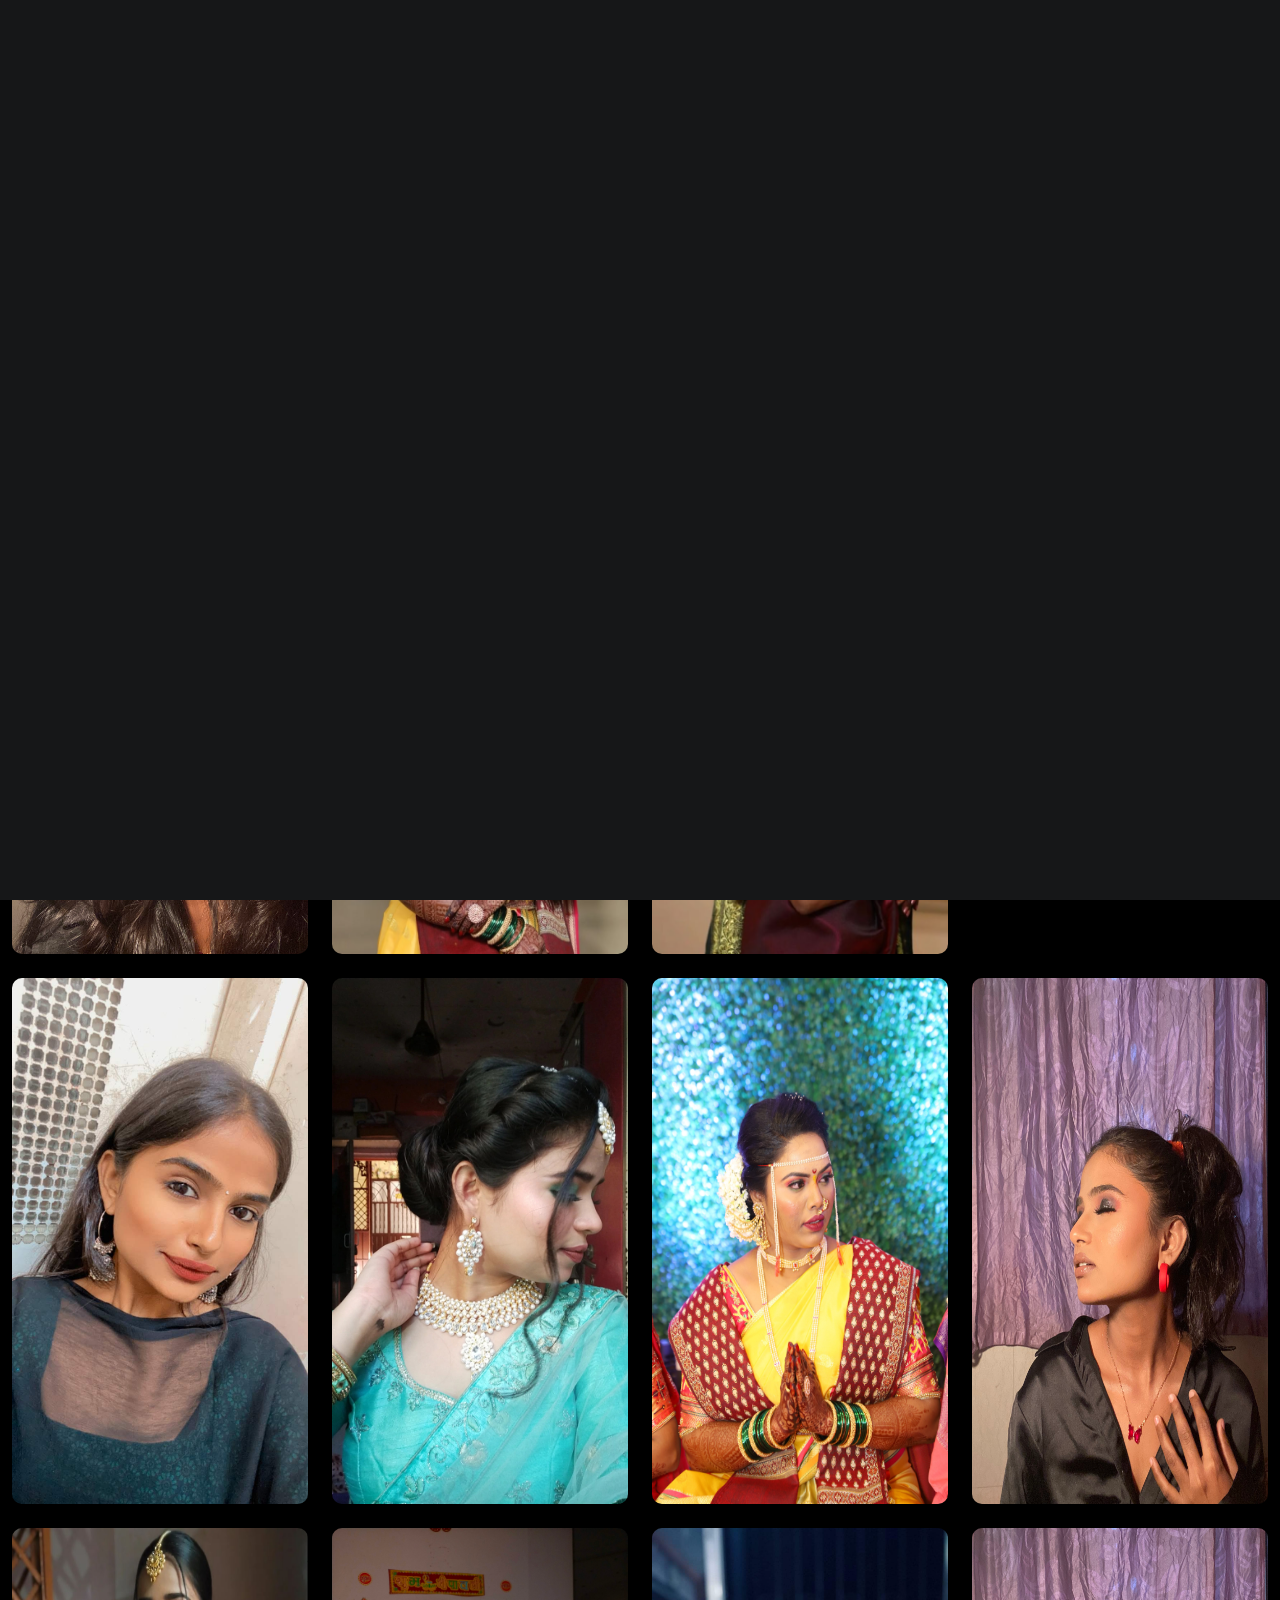
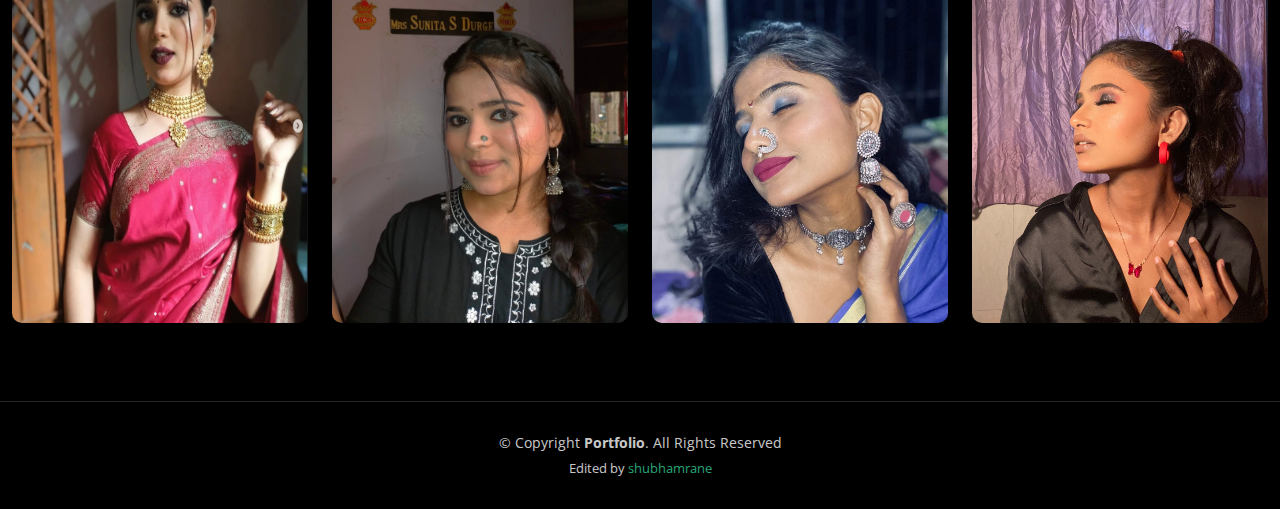
==== commit 9ea24b30: "third commit" ====
--- a/index.html
+++ b/index.html
@@ -88,144 +88,144 @@
         <div class="row gy-4 justify-content-center">
           <div class="col-xl-3 col-lg-4 col-md-6">
             <div class="gallery-item h-100">
-              <img src="assets/img/gallery/gallery-1.png" class="img-fluid" alt="">
-              <div class="gallery-links d-flex align-items-center justify-content-center">
-                <a href="assets/img/gallery/gallery-1.png" title="Gallery 1" class="glightbox preview-link"><i class="bi bi-arrows-angle-expand"></i></a>
-                <a href="gallery-single.html" class="details-link"><i class="bi bi-link-45deg"></i></a>
-              </div>
-            </div>
-          </div><!-- End Gallery Item -->
-          <div class="col-xl-3 col-lg-4 col-md-6">
-            <div class="gallery-item h-100">
-              <img src="assets/img/gallery/gallery-2.png" class="img-fluid" alt="">
-              <div class="gallery-links d-flex align-items-center justify-content-center">
-                <a href="assets/img/gallery/gallery-2.png" title="Gallery 2" class="glightbox preview-link"><i class="bi bi-arrows-angle-expand"></i></a>
-                <a href="gallery-single.html" class="details-link"><i class="bi bi-link-45deg"></i></a>
-              </div>
-            </div>
-          </div><!-- End Gallery Item -->
-          <div class="col-xl-3 col-lg-4 col-md-6">
-            <div class="gallery-item h-100">
-              <img src="assets/img/gallery/gallery-3.png" class="img-fluid" alt="">
-              <div class="gallery-links d-flex align-items-center justify-content-center">
-                <a href="assets/img/gallery/gallery-3.png" title="Gallery 3" class="glightbox preview-link"><i class="bi bi-arrows-angle-expand"></i></a>
-                <a href="gallery-single.html" class="details-link"><i class="bi bi-link-45deg"></i></a>
-              </div>
-            </div>
-          </div><!-- End Gallery Item -->
-          <div class="col-xl-3 col-lg-4 col-md-6">
-            <div class="gallery-item h-100">
-              <img src="assets/img/gallery/gallery-4.png" class="img-fluid" alt="">
-              <div class="gallery-links d-flex align-items-center justify-content-center">
-                <a href="assets/img/gallery/gallery-4.png" title="Gallery 4" class="glightbox preview-link"><i class="bi bi-arrows-angle-expand"></i></a>
-                <a href="gallery-single.html" class="details-link"><i class="bi bi-link-45deg"></i></a>
-              </div>
-            </div>
-          </div><!-- End Gallery Item -->
-          <div class="col-xl-3 col-lg-4 col-md-6">
-            <div class="gallery-item h-100">
-              <img src="assets/img/gallery/gallery-5.png" class="img-fluid" alt="">
-              <div class="gallery-links d-flex align-items-center justify-content-center">
-                <a href="assets/img/gallery/gallery-5.png" title="Gallery 5" class="glightbox preview-link"><i class="bi bi-arrows-angle-expand"></i></a>
-                <a href="gallery-single.html" class="details-link"><i class="bi bi-link-45deg"></i></a>
-              </div>
-            </div>
-          </div><!-- End Gallery Item -->
-          <div class="col-xl-3 col-lg-4 col-md-6">
-            <div class="gallery-item h-100">
-              <img src="assets/img/gallery/gallery-6.png" class="img-fluid" alt="">
-              <div class="gallery-links d-flex align-items-center justify-content-center">
-                <a href="assets/img/gallery/gallery-6.png" title="Gallery 6" class="glightbox preview-link"><i class="bi bi-arrows-angle-expand"></i></a>
-                <a href="gallery-single.html" class="details-link"><i class="bi bi-link-45deg"></i></a>
-              </div>
-            </div>
-          </div><!-- End Gallery Item -->
-          <div class="col-xl-3 col-lg-4 col-md-6">
-            <div class="gallery-item h-100">
-              <img src="assets/img/gallery/gallery-7.png" class="img-fluid" alt="">
-              <div class="gallery-links d-flex align-items-center justify-content-center">
-                <a href="assets/img/gallery/gallery-7.png" title="Gallery 7" class="glightbox preview-link"><i class="bi bi-arrows-angle-expand"></i></a>
-                <a href="gallery-single.html" class="details-link"><i class="bi bi-link-45deg"></i></a>
-              </div>
-            </div>
-          </div><!-- End Gallery Item -->
-          <div class="col-xl-3 col-lg-4 col-md-6">
-            <div class="gallery-item h-100">
-              <img src="assets/img/gallery/gallery-8.png" class="img-fluid" alt="">
-              <div class="gallery-links d-flex align-items-center justify-content-center">
-                <a href="assets/img/gallery/gallery-8.png" title="Gallery 8" class="glightbox preview-link"><i class="bi bi-arrows-angle-expand"></i></a>
-                <a href="gallery-single.html" class="details-link"><i class="bi bi-link-45deg"></i></a>
-              </div>
-            </div>
-          </div><!-- End Gallery Item -->
-          <div class="col-xl-3 col-lg-4 col-md-6">
-            <div class="gallery-item h-100">
-              <img src="assets/img/gallery/gallery-9.png" class="img-fluid" alt="">
-              <div class="gallery-links d-flex align-items-center justify-content-center">
-                <a href="assets/img/gallery/gallery-9.png" title="Gallery 9" class="glightbox preview-link"><i class="bi bi-arrows-angle-expand"></i></a>
-                <a href="gallery-single.html" class="details-link"><i class="bi bi-link-45deg"></i></a>
-              </div>
-            </div>
-          </div><!-- End Gallery Item -->
-          <div class="col-xl-3 col-lg-4 col-md-6">
-            <div class="gallery-item h-100">
-              <img src="assets/img/gallery/gallery-10.png" class="img-fluid" alt="">
-              <div class="gallery-links d-flex align-items-center justify-content-center">
-                <a href="assets/img/gallery/gallery-10.png" title="Gallery 10" class="glightbox preview-link"><i class="bi bi-arrows-angle-expand"></i></a>
-                <a href="gallery-single.html" class="details-link"><i class="bi bi-link-45deg"></i></a>
-              </div>
-            </div>
-          </div><!-- End Gallery Item -->
-          <div class="col-xl-3 col-lg-4 col-md-6">
-            <div class="gallery-item h-100">
-              <img src="assets/img/gallery/gallery-11.png" class="img-fluid" alt="">
-              <div class="gallery-links d-flex align-items-center justify-content-center">
-                <a href="assets/img/gallery/gallery-11.png" title="Gallery 11" class="glightbox preview-link"><i class="bi bi-arrows-angle-expand"></i></a>
-                <a href="gallery-single.html" class="details-link"><i class="bi bi-link-45deg"></i></a>
-              </div>
-            </div>
-          </div><!-- End Gallery Item -->
-          <div class="col-xl-3 col-lg-4 col-md-6">
-            <div class="gallery-item h-100">
-              <img src="assets/img/gallery/gallery-12.png" class="img-fluid" alt="">
-              <div class="gallery-links d-flex align-items-center justify-content-center">
-                <a href="assets/img/gallery/gallery-12.png" title="Gallery 12" class="glightbox preview-link"><i class="bi bi-arrows-angle-expand"></i></a>
-                <a href="gallery-single.html" class="details-link"><i class="bi bi-link-45deg"></i></a>
-              </div>
-            </div>
-          </div><!-- End Gallery Item -->
-          <div class="col-xl-3 col-lg-4 col-md-6">
-            <div class="gallery-item h-100">
-              <img src="assets/img/gallery/gallery-13.png" class="img-fluid" alt="">
-              <div class="gallery-links d-flex align-items-center justify-content-center">
-                <a href="assets/img/gallery/gallery-13.png" title="Gallery 13" class="glightbox preview-link"><i class="bi bi-arrows-angle-expand"></i></a>
-                <a href="gallery-single.html" class="details-link"><i class="bi bi-link-45deg"></i></a>
-              </div>
-            </div>
-          </div><!-- End Gallery Item -->
-          <div class="col-xl-3 col-lg-4 col-md-6">
-            <div class="gallery-item h-100">
-              <img src="assets/img/gallery/gallery-14.png" class="img-fluid" alt="">
-              <div class="gallery-links d-flex align-items-center justify-content-center">
-                <a href="assets/img/gallery/gallery-14.png" title="Gallery 14" class="glightbox preview-link"><i class="bi bi-arrows-angle-expand"></i></a>
-                <a href="gallery-single.html" class="details-link"><i class="bi bi-link-45deg"></i></a>
-              </div>
-            </div>
-          </div><!-- End Gallery Item -->
-          <div class="col-xl-3 col-lg-4 col-md-6">
-            <div class="gallery-item h-100">
-              <img src="assets/img/gallery/gallery-15.png" class="img-fluid" alt="">
-              <div class="gallery-links d-flex align-items-center justify-content-center">
-                <a href="assets/img/gallery/gallery-15.png" title="Gallery 15" class="glightbox preview-link"><i class="bi bi-arrows-angle-expand"></i></a>
-                <a href="gallery-single.html" class="details-link"><i class="bi bi-link-45deg"></i></a>
-              </div>
-            </div>
-          </div><!-- End Gallery Item -->
-          <div class="col-xl-3 col-lg-4 col-md-6">
-            <div class="gallery-item h-100">
-              <img src="assets/img/gallery/gallery-16.png" class="img-fluid" alt="">
-              <div class="gallery-links d-flex align-items-center justify-content-center">
-                <a href="assets/img/gallery/gallery-16.png" title="Gallery 16" class="glightbox preview-link"><i class="bi bi-arrows-angle-expand"></i></a>
+              <img src="assets/img/gallery/gallery-1.jpg" class="img-fluid h-100" alt="">
+              <div class="gallery-links d-flex align-items-center justify-content-center">
+                <a href="assets/img/gallery/gallery-1.jpg" title="Gallery 1" class="glightbox preview-link"><i class="bi bi-arrows-angle-expand"></i></a>
+                <a href="gallery-single.html" class="details-link"><i class="bi bi-link-45deg"></i></a>
+              </div>
+            </div>
+          </div><!-- End Gallery Item -->
+          <div class="col-xl-3 col-lg-4 col-md-6">
+            <div class="gallery-item h-100">
+              <img src="assets/img/gallery/gallery-2.jpg" class="img-fluid h-100" alt="">
+              <div class="gallery-links d-flex align-items-center justify-content-center">
+                <a href="assets/img/gallery/gallery-2.jpg" title="Gallery 2" class="glightbox preview-link"><i class="bi bi-arrows-angle-expand"></i></a>
+                <a href="gallery-single.html" class="details-link"><i class="bi bi-link-45deg"></i></a>
+              </div>
+            </div>
+          </div><!-- End Gallery Item -->
+          <div class="col-xl-3 col-lg-4 col-md-6">
+            <div class="gallery-item h-80">
+              <img src="assets/img/gallery/gallery-3.jpg" class="img-fluid h-100" alt="">
+              <div class="gallery-links d-flex align-items-center justify-content-center">
+                <a href="assets/img/gallery/gallery-3.jpg" title="Gallery 3" class="glightbox preview-link"><i class="bi bi-arrows-angle-expand"></i></a>
+                <a href="gallery-single.html" class="details-link"><i class="bi bi-link-45deg"></i></a>
+              </div>
+            </div>
+          </div><!-- End Gallery Item -->
+          <div class="col-xl-3 col-lg-4 col-md-6">
+            <div class="gallery-item h-80">
+              <img src="assets/img/gallery/gallery-4.jpg" class="img-fluid h-100" alt="">
+              <div class="gallery-links d-flex align-items-center justify-content-center">
+                <a href="assets/img/gallery/gallery-4.jpg" title="Gallery 4" class="glightbox preview-link"><i class="bi bi-arrows-angle-expand"></i></a>
+                <a href="gallery-single.html" class="details-link"><i class="bi bi-link-45deg"></i></a>
+              </div>
+            </div>
+          </div><!-- End Gallery Item -->
+          <div class="col-xl-3 col-lg-4 col-md-6">
+            <div class="gallery-item h-80">
+              <img src="assets/img/gallery/gallery-5.jpg" class="img-fluid h-100" alt="">
+              <div class="gallery-links d-flex align-items-center justify-content-center">
+                <a href="assets/img/gallery/gallery-5.jpg" title="Gallery 5" class="glightbox preview-link"><i class="bi bi-arrows-angle-expand"></i></a>
+                <a href="gallery-single.html" class="details-link"><i class="bi bi-link-45deg"></i></a>
+              </div>
+            </div>
+          </div><!-- End Gallery Item -->
+          <div class="col-xl-3 col-lg-4 col-md-6">
+            <div class="gallery-item h-100">
+              <img src="assets/img/gallery/gallery-6.jpg" class="img-fluid h-100" alt="">
+              <div class="gallery-links d-flex align-items-center justify-content-center">
+                <a href="assets/img/gallery/gallery-6.jpg" title="Gallery 6" class="glightbox preview-link"><i class="bi bi-arrows-angle-expand"></i></a>
+                <a href="gallery-single.html" class="details-link"><i class="bi bi-link-45deg"></i></a>
+              </div>
+            </div>
+          </div><!-- End Gallery Item -->
+          <div class="col-xl-3 col-lg-4 col-md-6">
+            <div class="gallery-item h-100">
+              <img src="assets/img/gallery/gallery-7.jpg" class="img-fluid h-100" alt="">
+              <div class="gallery-links d-flex align-items-center justify-content-center">
+                <a href="assets/img/gallery/gallery-7.jpg" title="Gallery 7" class="glightbox preview-link"><i class="bi bi-arrows-angle-expand"></i></a>
+                <a href="gallery-single.html" class="details-link"><i class="bi bi-link-45deg"></i></a>
+              </div>
+            </div>
+          </div><!-- End Gallery Item -->
+          <div class="col-xl-3 col-lg-4 col-md-6">
+            <div class="gallery-item h-100">
+              <img src="assets/img/gallery/gallery-8.jpg" class="img-fluid h-100" alt="">
+              <div class="gallery-links d-flex align-items-center justify-content-center">
+                <a href="assets/img/gallery/gallery-8.jpg" title="Gallery 8" class="glightbox preview-link"><i class="bi bi-arrows-angle-expand"></i></a>
+                <a href="gallery-single.html" class="details-link"><i class="bi bi-link-45deg"></i></a>
+              </div>
+            </div>
+          </div><!-- End Gallery Item -->
+          <div class="col-xl-3 col-lg-4 col-md-6">
+            <div class="gallery-item h-100">
+              <img src="assets/img/gallery/gallery-9.jpg" class="img-fluid h-100" alt="">
+              <div class="gallery-links d-flex align-items-center justify-content-center">
+                <a href="assets/img/gallery/gallery-9.jpg" title="Gallery 9" class="glightbox preview-link"><i class="bi bi-arrows-angle-expand"></i></a>
+                <a href="gallery-single.html" class="details-link"><i class="bi bi-link-45deg"></i></a>
+              </div>
+            </div>
+          </div><!-- End Gallery Item -->
+          <div class="col-xl-3 col-lg-4 col-md-6">
+            <div class="gallery-item h-100">
+              <img src="assets/img/gallery/gallery-10.jpg" class="img-fluid h-100" alt="">
+              <div class="gallery-links d-flex align-items-center justify-content-center">
+                <a href="assets/img/gallery/gallery-10.jpg" title="Gallery 10" class="glightbox preview-link"><i class="bi bi-arrows-angle-expand"></i></a>
+                <a href="gallery-single.html" class="details-link"><i class="bi bi-link-45deg"></i></a>
+              </div>
+            </div>
+          </div><!-- End Gallery Item -->
+          <div class="col-xl-3 col-lg-4 col-md-6">
+            <div class="gallery-item h-100">
+              <img src="assets/img/gallery/gallery-11.jpg" class="img-fluid h-100" alt="">
+              <div class="gallery-links d-flex align-items-center justify-content-center">
+                <a href="assets/img/gallery/gallery-11.jpg" title="Gallery 11" class="glightbox preview-link"><i class="bi bi-arrows-angle-expand"></i></a>
+                <a href="gallery-single.html" class="details-link"><i class="bi bi-link-45deg"></i></a>
+              </div>
+            </div>
+          </div><!-- End Gallery Item -->
+          <div class="col-xl-3 col-lg-4 col-md-6">
+            <div class="gallery-item h-100">
+              <img src="assets/img/gallery/gallery-12.jpg" class="img-fluid h-100" alt="">
+              <div class="gallery-links d-flex align-items-center justify-content-center">
+                <a href="assets/img/gallery/gallery-12.jpg" title="Gallery 12" class="glightbox preview-link"><i class="bi bi-arrows-angle-expand"></i></a>
+                <a href="gallery-single.html" class="details-link"><i class="bi bi-link-45deg"></i></a>
+              </div>
+            </div>
+          </div><!-- End Gallery Item -->
+          <div class="col-xl-3 col-lg-4 col-md-6">
+            <div class="gallery-item h-100">
+              <img src="assets/img/gallery/gallery-13.jpg" class="img-fluid h-100" alt="">
+              <div class="gallery-links d-flex align-items-center justify-content-center">
+                <a href="assets/img/gallery/gallery-13.jpg" title="Gallery 13" class="glightbox preview-link"><i class="bi bi-arrows-angle-expand"></i></a>
+                <a href="gallery-single.html" class="details-link"><i class="bi bi-link-45deg"></i></a>
+              </div>
+            </div>
+          </div><!-- End Gallery Item -->
+          <div class="col-xl-3 col-lg-4 col-md-6">
+            <div class="gallery-item h-100">
+              <img src="assets/img/gallery/gallery-14.jpg" class="img-fluid h-100" alt="">
+              <div class="gallery-links d-flex align-items-center justify-content-center">
+                <a href="assets/img/gallery/gallery-14.jpg" title="Gallery 14" class="glightbox preview-link"><i class="bi bi-arrows-angle-expand"></i></a>
+                <a href="gallery-single.html" class="details-link"><i class="bi bi-link-45deg"></i></a>
+              </div>
+            </div>
+          </div><!-- End Gallery Item -->
+          <div class="col-xl-3 col-lg-4 col-md-6">
+            <div class="gallery-item h-100">
+              <img src="assets/img/gallery/gallery-15.jpg" class="img-fluid h-100" alt="">
+              <div class="gallery-links d-flex align-items-center justify-content-center">
+                <a href="assets/img/gallery/gallery-15.jpg" title="Gallery 15" class="glightbox preview-link"><i class="bi bi-arrows-angle-expand"></i></a>
+                <a href="gallery-single.html" class="details-link"><i class="bi bi-link-45deg"></i></a>
+              </div>
+            </div>
+          </div><!-- End Gallery Item -->
+          <div class="col-xl-3 col-lg-4 col-md-6">
+            <div class="gallery-item h-100">
+              <img src="assets/img/gallery/gallery-16.jpg" class="img-fluid h-100" alt="">
+              <div class="gallery-links d-flex align-items-center justify-content-center">
+                <a href="assets/img/gallery/gallery-16.jpg" title="Gallery 16" class="glightbox preview-link"><i class="bi bi-arrows-angle-expand"></i></a>
                 <a href="gallery-single.html" class="details-link"><i class="bi bi-link-45deg"></i></a>
               </div>
             </div>
@@ -234,6 +234,8 @@
         </div>
 
       </div>
+
+
     </section><!-- End Gallery Section -->
 
   </main><!-- End #main -->
